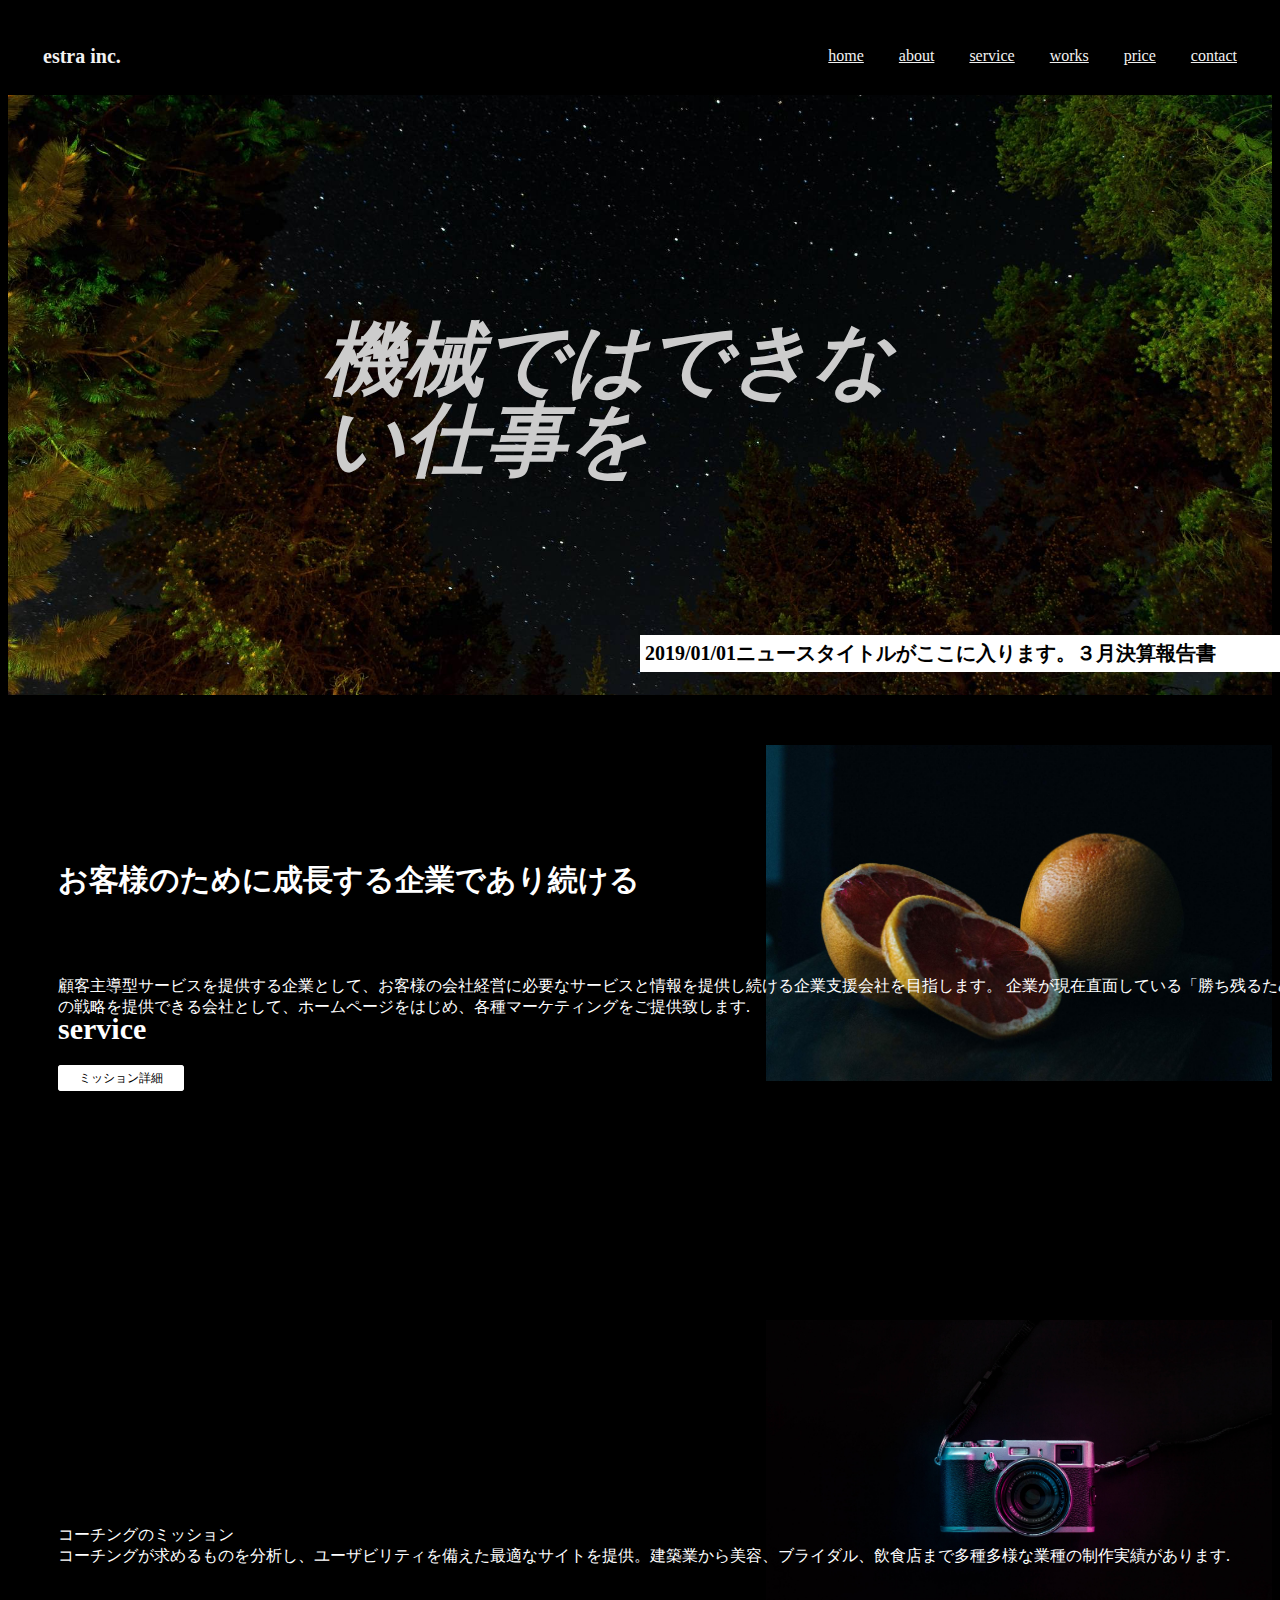
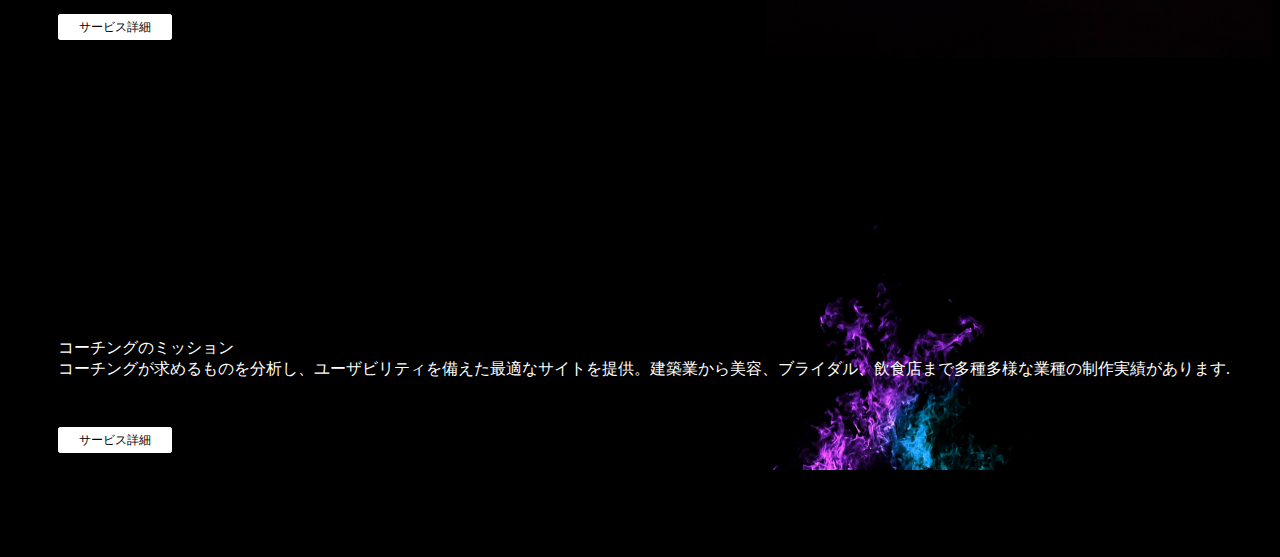
==== index.html @ c41da5fd "更新" ====
<!DOCTYPE html>
<html lang="ja">

<head>
  <meta charset="UTF-8" />
  <meta name="viewport" content="width=device-width, initial-scale=1.0" />
  <title>COACHTECH</title>
  <link rel="stylesheet" 
  href="style.css"/>
</head>

<body>
<header class="header">
  <div class="header-wrap">
    <h1 class="header-logo">estra inc.</h1>
    <nav class="header-nav">
      <ul>
        <li><a href="#">home</a></li>
        <li><a href="#">about</a></li>
        <li><a href="#">service</a></li>
        <li><a href="#">works</a></li>
        <li><a href="#">price</a></li>
        <li><a href="#">contact</a></li>
      </ul>
    </nav>
  </div>
</header>  
<main>
  <div id="eyecatch">
    <p>機械ではできない仕事を</p>
    <h2 class="title">2019/01/01ニュースタイトルがここに入ります。３月決算報告書</h2>
 </div>

    
<div class="お客様のために進化する成長企業であり続ける"> 

  <div class="お客様のために進化する成長企業であり続けるーwrap"></div>
  <div class="お客様のために成長する企業であり続ける-left">
    <img src="img/mission-img.jpg" alt="" />
  </div>
</div>
<div class="お客様のために成長する企業であり続ける-right">

  <h2 class="section-title">お客様のために成長する企業であり続ける</h2>

<p>顧客主導型サービスを提供する企業として、お客様の会社経営に必要なサービスと情報を提供し続ける企業支援会社を目指します。
          企業が現在直面している「勝ち残るため」の戦略を提供できる会社として、ホームページをはじめ、各種マーケティングをご提供致します.</p>

          <a class="link" href="飛ばしたいページのpath">ミッション詳細</a> 
        </div>

     </div>

<div class="basckground-gray">
  <div  id="WEB制作事業">
  <h2 class="section-title">service</h2>
  <div class="WEB制作事業-wrap">
    <div class="WEB">
      <img src="img/service2.jpg" alt="" />
    <h3>WEB制作事業</h3>
    <p>コーチングのミッション</p>
    <p> コーチングが求めるものを分析し、ユーザビリティを備えた最適なサイトを提供。建築業から美容、ブライダル、飲食店まで多種多様な業種の制作実績があります.</p> 
  </div>
<div>
  <a class="link" href="飛ばしたいページのpath">サービス詳細</a>
</div>
    
    <div class="WEB製作事業">
      <img src="img/service1.jpg" />
      <h3>WEB制作事業</h3>
      <p>コーチングのミッション</p>
      <P>コーチングが求めるものを分析し、ユーザビリティを備えた最適なサイトを提供。建築業から美容、ブライダル、飲食店まで多種多様な業種の制作実績があります.</P>
      <a class="link" href="飛ばしたいページのpath">サービス詳細</a>

    </div>
    

     
  
  

</main>
  <footer></footer>
</body>

</html>
---- style.css ----
.header {
  height: 70px;
  background: #000;
}

.header-wrap {
  display: flex;
  justify-content: space-between;
  align-items: center;
}

.header-logo {
  font-size: 20px;
  font-weight: bold;
  margin-left: 35px;
  color: #f2f2f2;
  line-height: 70px;
}

.header-nav ul {
  display: flex;
}

.header-nav li {
  margin-right: 35px;
  font-size: 16px;
}

.header-nav a {
  color: #f2f2f2;
}
#eyecatch {
  height: 600px;
  background: url(./img/eyecatch.jpg) no-repeat;
  background-size: cover;
  background-position: center;
  position: relative;
}

#eyecatch p {
  position: absolute;
  top: 50%;
  left: 50%;
  transform: translate(-50%, -50%);
  font-size: 80px;
  font-style: italic;
  font-weight: bold;
  color: #ccc;
  line-height: 1;
}
.title {
  font-size: 20px;
  padding: 5px;
  background: #fff;
  width: 50%;
  position: relative;
  top: 90%;
  left: 50%;
}

img {
  width: 40%;

  position: relative;
  left: 60%;
  top: 50px;
}
body {
  background-color: black;
}

.section-title {
  font-size: 30px;
  font-weight: bold;
  color: #fff;
  position: relative;
  left: 50px;
  bottom: 200px;
}
.wrap {
  display: flex;
  align-items: center;
  justify-content: space-around;
}
.right {
  position: relative;
  top: auto;
  left: auto;
}
p {
  position: relative;
  display: flexbox;
  left: 50px;
  color: #fff;
  margin: 0;
  bottom: 150px;
}
.link {
  padding: 5px 20px;
  position: relative;
  font-size: 12px;
  color: #000;
  background-color: #fff;
  text-decoration: none;
  border: 1px #fff solid;
  border-radius: 3px;
  transition: 0.4s ease;
  left: 50px;
  bottom: 100px;
}
.link:hover {
  color: #fff;
  background: #fff;
}
.background-gray {
  background-color: gray;
  position: relative;
  height: 100%;
  width: 100%;
}

#WEB製作事業.section-title {
  font-size: 30px;
  font-weight: bold;
  text-align: center;
  color: #fff;
  padding: 40px 0;
  margin: 0;
}

.business-wrap {
  text-align: center;
  display: flex;
  justify-content: space-between;
  align-items: center;
}

.business-cat {
  width: 28%;
  background-color: rgba(51, 51, 51, 0.5);
  padding: 20px 35px 30px;
  box-sizing: border-box;
  margin-bottom: 50px;
}

.business-cat h3 {
  font-size: 18px;
  font-weight: bold;
  margin-bottom: 10px;
  color: #fff;
}

.p {
  color: #fff;
}

.WEB制作事業 img {
  width: 100px;
  display: flex;
  justify-content: flex-end;
  height: auto;
  margin: 0 auto 10px;
}
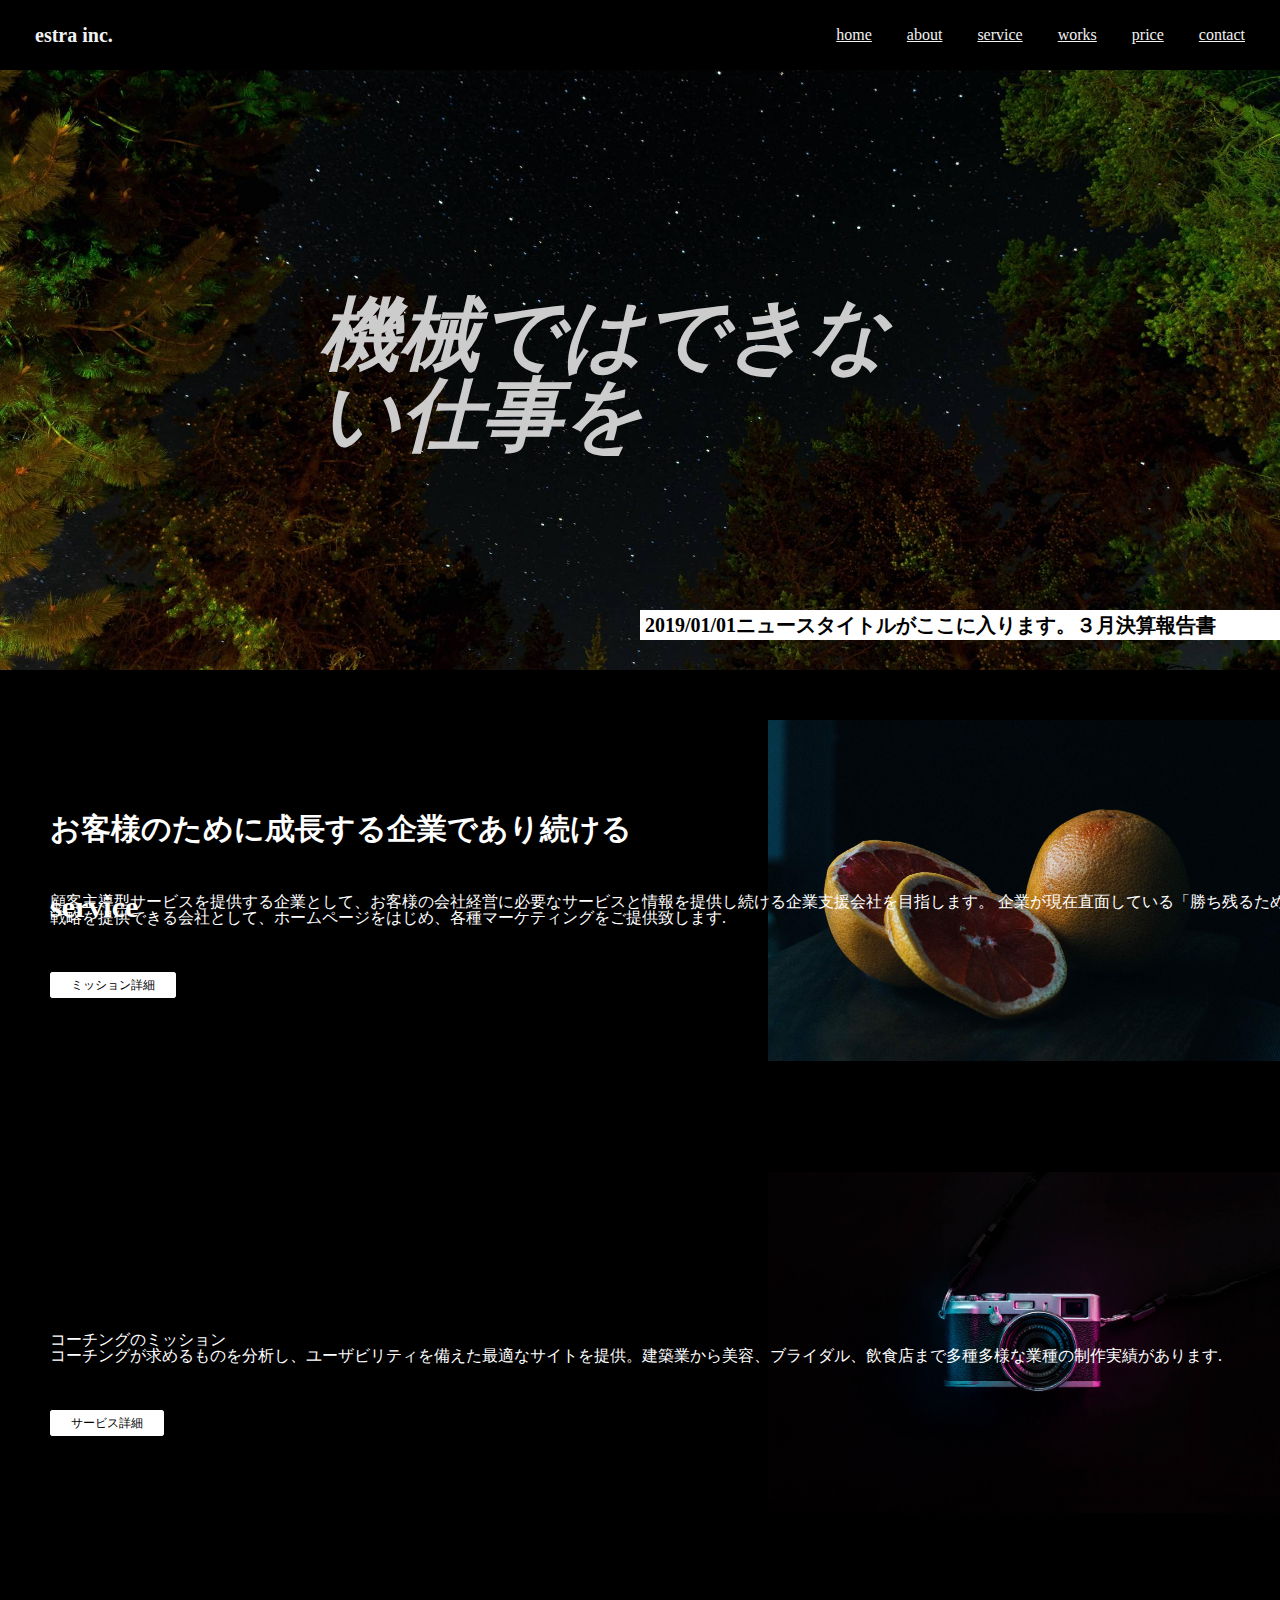
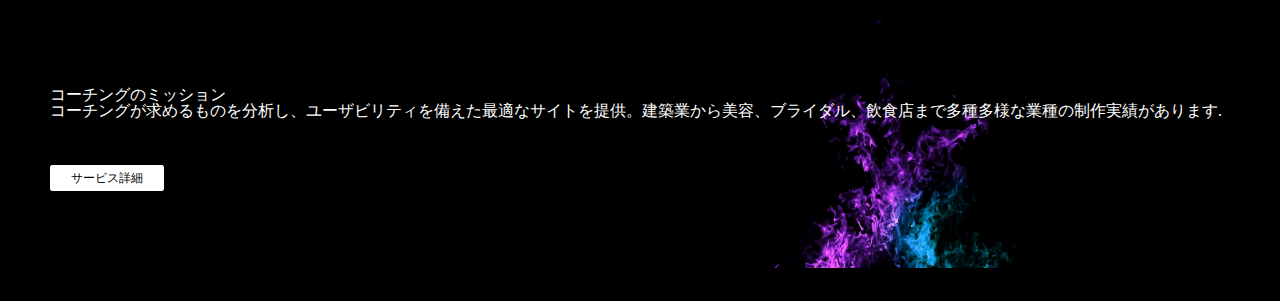
==== commit e8045ae4: "更新" ====
--- a/index.html
+++ b/index.html
@@ -74,6 +74,7 @@
       <a class="link" href="飛ばしたいページのpath">サービス詳細</a>
 
     </div>
+    kou
     
 
      
--- a/style.css
+++ b/style.css
@@ -1,3 +1,169 @@
+html,
+body,
+div,
+span,
+object,
+iframe,
+h1,
+h2,
+h3,
+h4,
+h5,
+h6,
+p,
+blockquote,
+pre,
+abbr,
+address,
+cite,
+code,
+del,
+dfn,
+em,
+img,
+ins,
+kbd,
+q,
+samp,
+small,
+strong,
+sub,
+sup,
+var,
+b,
+i,
+dl,
+dt,
+dd,
+ol,
+ul,
+li,
+fieldset,
+form,
+label,
+legend,
+table,
+caption,
+tbody,
+tfoot,
+thead,
+tr,
+th,
+td,
+article,
+aside,
+canvas,
+details,
+figcaption,
+figure,
+footer,
+header,
+hgroup,
+menu,
+nav,
+section,
+summary,
+time,
+mark,
+audio,
+video {
+  margin: 0;
+  padding: 0;
+  border: 0;
+  outline: 0;
+  font-size: 100%;
+  vertical-align: baseline;
+  background: transparent;
+}
+
+body {
+  line-height: 1;
+}
+
+article,
+aside,
+details,
+figcaption,
+figure,
+footer,
+header,
+hgroup,
+menu,
+nav,
+section {
+  display: block;
+}
+
+nav ul {
+  list-style: none;
+}
+
+blockquote,
+q {
+  quotes: none;
+}
+
+blockquote:before,
+blockquote:after,
+q:before,
+q:after {
+  content: "";
+  content: none;
+}
+
+a {
+  margin: 0;
+  padding: 0;
+  font-size: 100%;
+  vertical-align: baseline;
+  background: transparent;
+}
+
+/* change colours to suit your needs */
+ins {
+  background-color: #ff9;
+  color: #000;
+  text-decoration: none;
+}
+
+/* change colours to suit your needs */
+mark {
+  background-color: #ff9;
+  color: #000;
+  font-style: italic;
+  font-weight: bold;
+}
+
+del {
+  text-decoration: line-through;
+}
+
+abbr[title],
+dfn[title] {
+  border-bottom: 1px dotted;
+  cursor: help;
+}
+
+table {
+  border-collapse: collapse;
+  border-spacing: 0;
+}
+
+/* change border colour to suit your needs */
+hr {
+  display: block;
+  height: 1px;
+  border: 0;
+  border-top: 1px solid #cccccc;
+  margin: 1em 0;
+  padding: 0;
+}
+
+input,
+select {
+  vertical-align: middle;
+}
+
 .header {
   height: 70px;
   background: #000;
@@ -112,9 +278,8 @@
   color: #fff;
   background: #fff;
 }
-.background-gray {
+.background- {
   background-color: gray;
-  position: relative;
   height: 100%;
   width: 100%;
 }
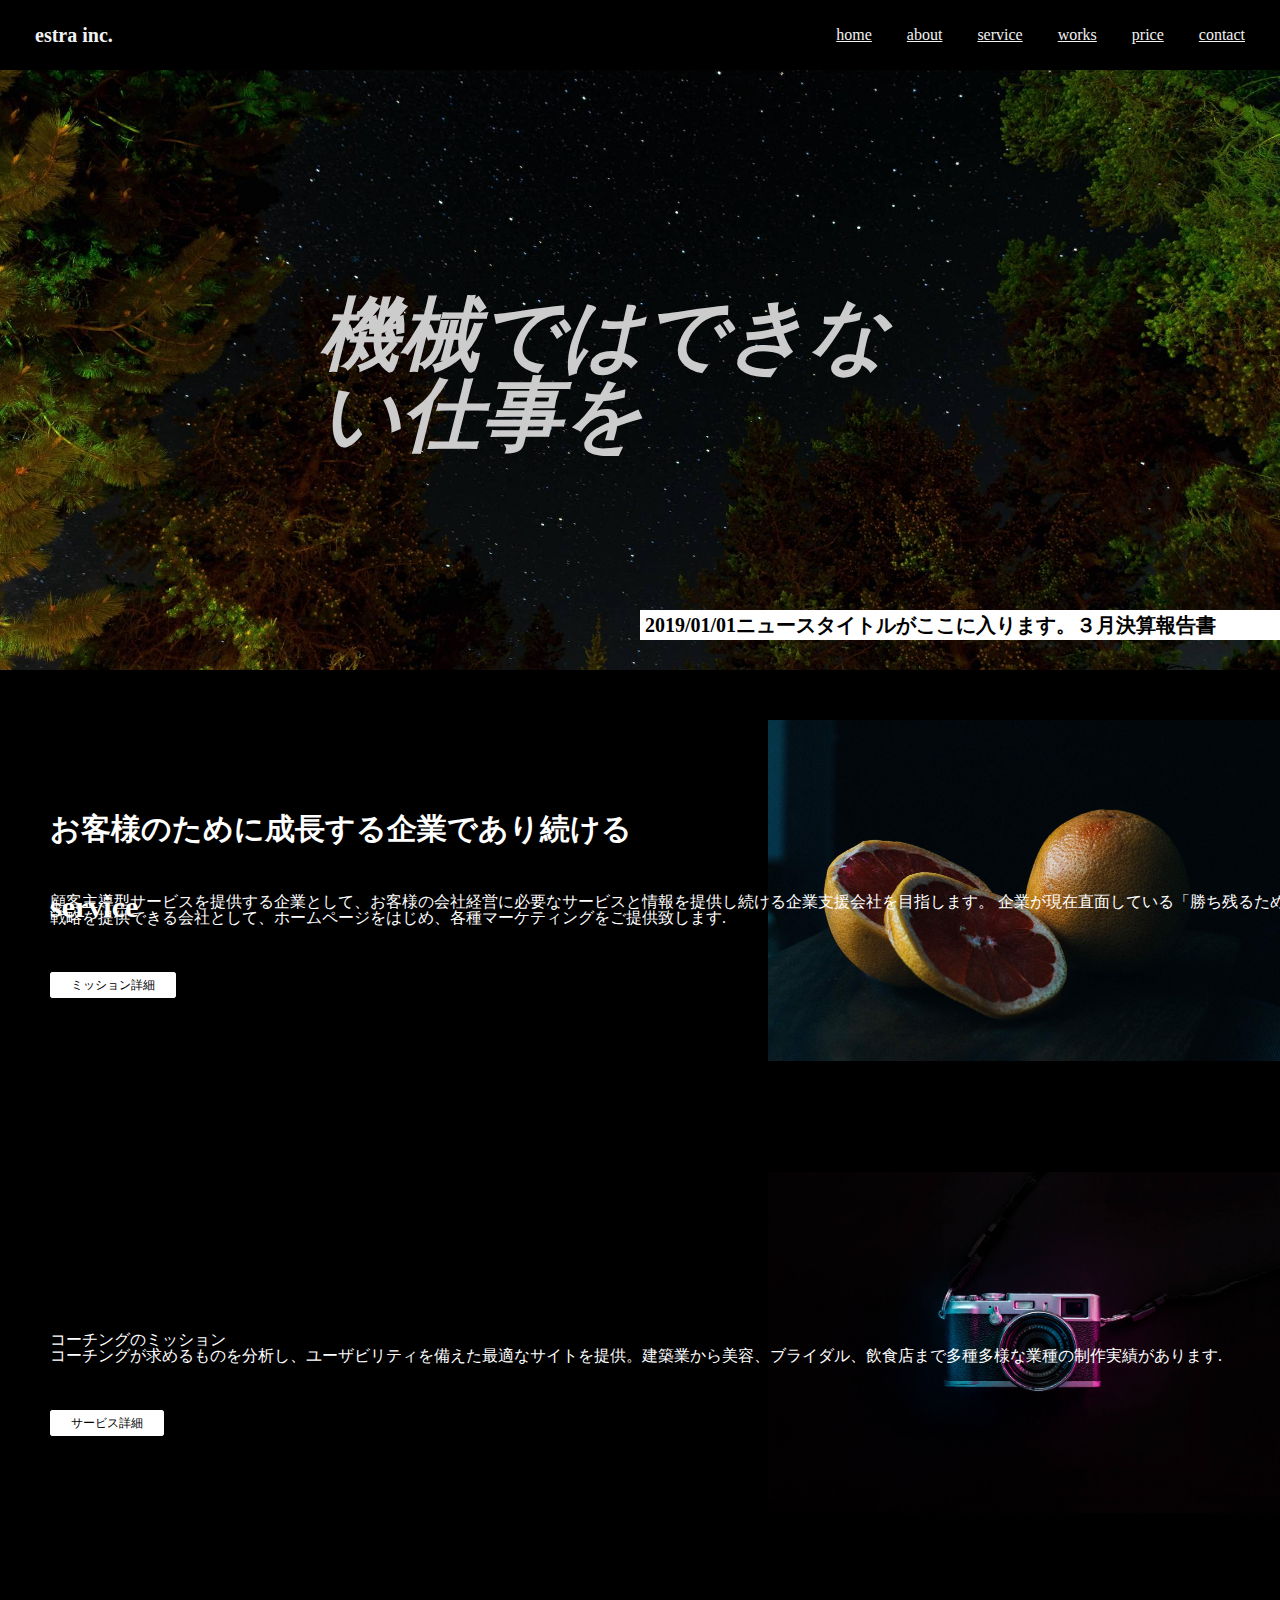
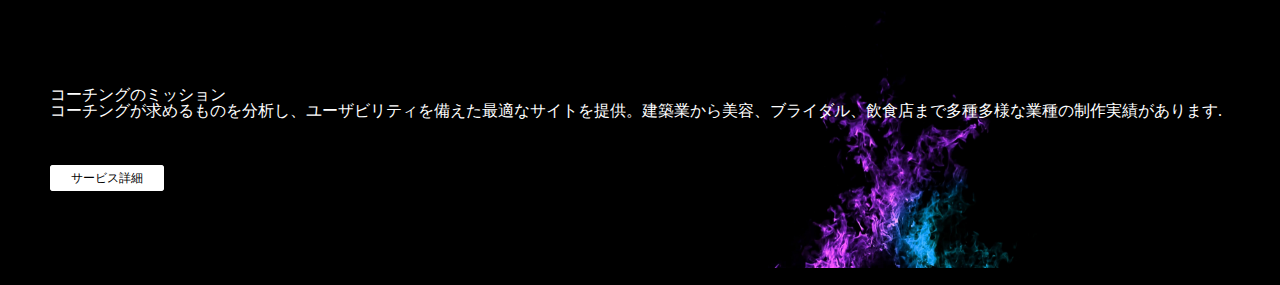
==== commit e1cb4e0b: "更新" ====
--- a/index.html
+++ b/index.html
@@ -39,7 +39,7 @@
   <div class="お客様のために成長する企業であり続ける-left">
     <img src="img/mission-img.jpg" alt="" />
   </div>
-</div>
+
 <div class="お客様のために成長する企業であり続ける-right">
 
   <h2 class="section-title">お客様のために成長する企業であり続ける</h2>
@@ -50,7 +50,7 @@
           <a class="link" href="飛ばしたいページのpath">ミッション詳細</a> 
         </div>
 
-     </div>
+     
 
 <div class="basckground-gray">
   <div  id="WEB制作事業">
@@ -65,7 +65,7 @@
 <div>
   <a class="link" href="飛ばしたいページのpath">サービス詳細</a>
 </div>
-    
+</div>
     <div class="WEB製作事業">
       <img src="img/service1.jpg" />
       <h3>WEB制作事業</h3>
@@ -74,7 +74,6 @@
       <a class="link" href="飛ばしたいページのpath">サービス詳細</a>
 
     </div>
-    kou
     
 
      
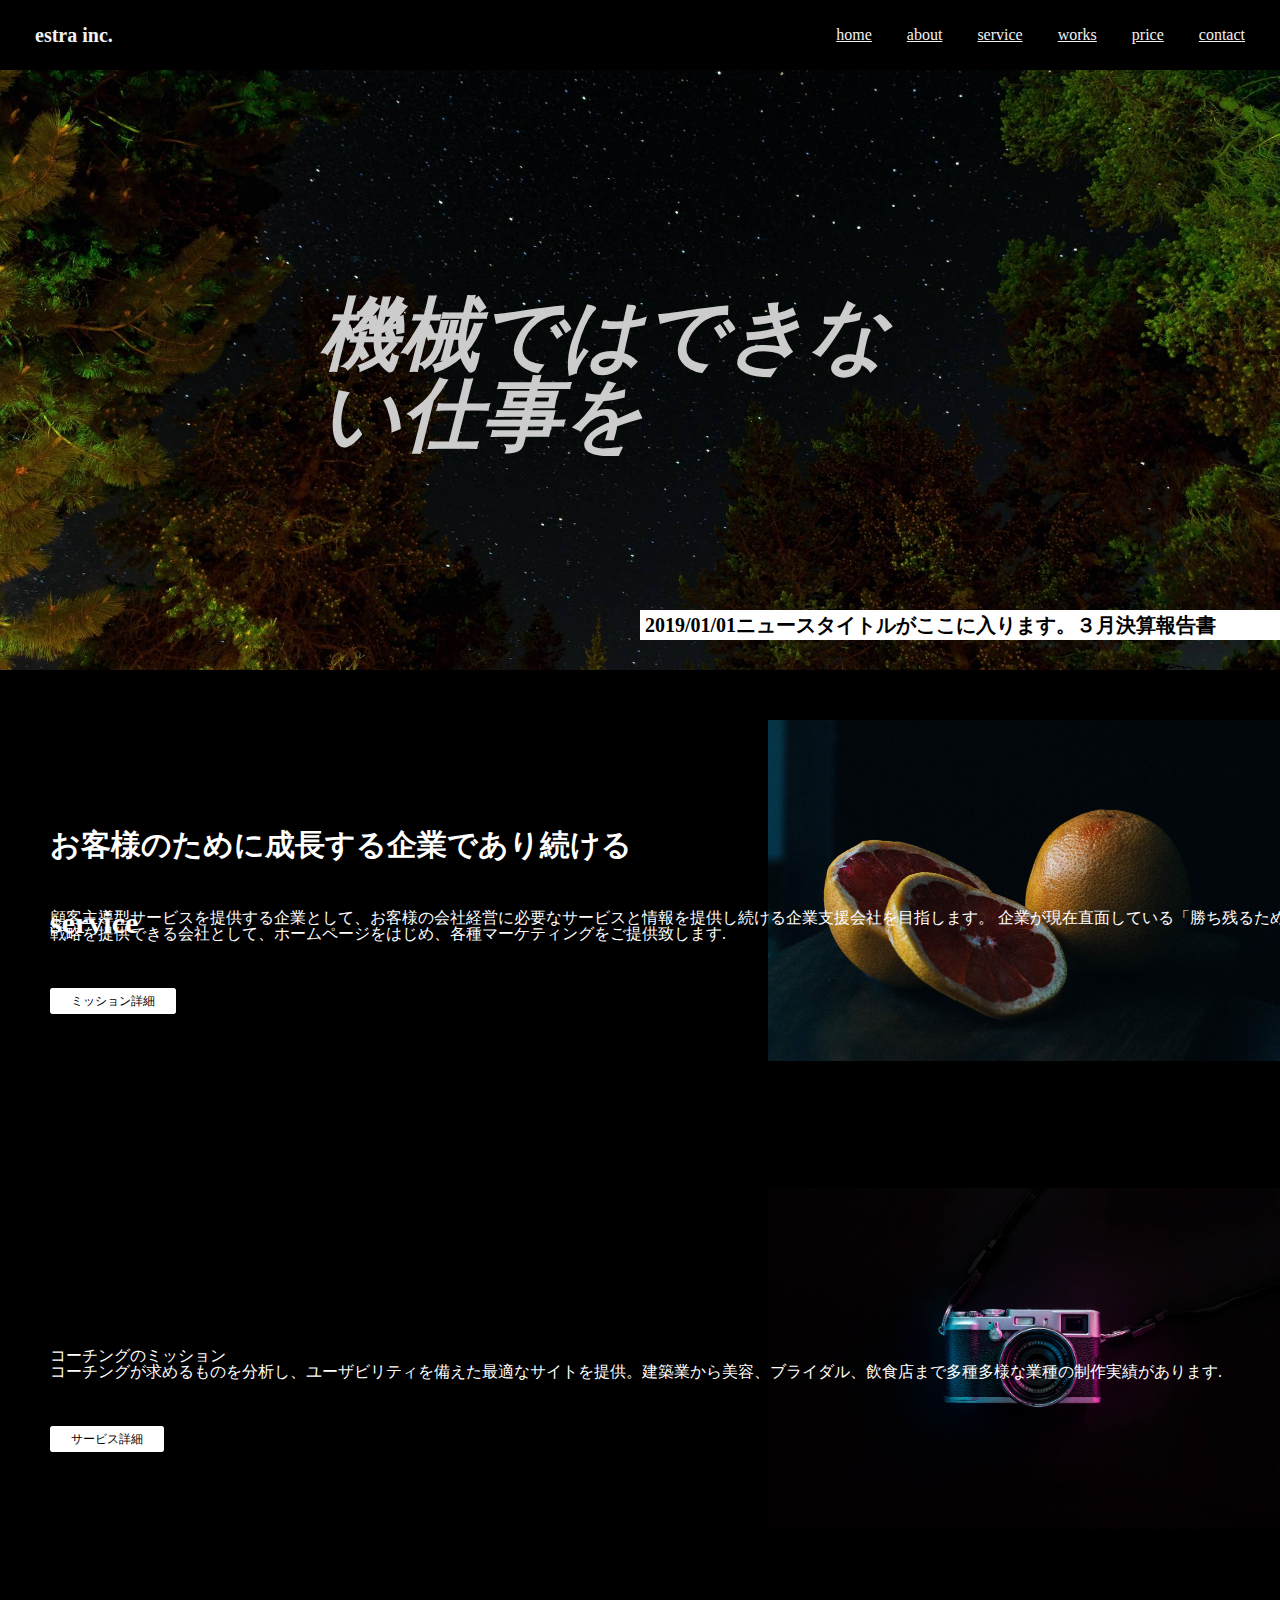
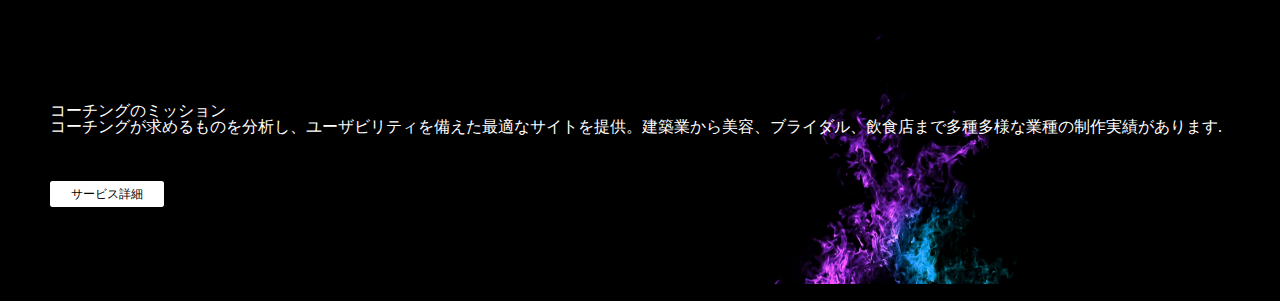
==== commit 180ca7bc: "更新" ====
--- a/index.html
+++ b/index.html
@@ -1,87 +1,83 @@
-
 <!DOCTYPE html>
 <html lang="ja">
+  <head>
+    <meta charset="UTF-8" />
+    <meta name="viewport" content="width=device-width, initial-scale=1.0" />
+    <title>COACHTECH</title>
+    <link rel="stylesheet" href="style.css" />
+  </head>
 
-<head>
-  <meta charset="UTF-8" />
-  <meta name="viewport" content="width=device-width, initial-scale=1.0" />
-  <title>COACHTECH</title>
-  <link rel="stylesheet" 
-  href="style.css"/>
-</head>
+  <body>
+    <header class="header">
+      <div class="header-wrap">
+        <h1 class="header-logo">estra inc.</h1>
+        <nav class="header-nav">
+          <ul>
+            <li><a href="#">home</a></li>
+            <li><a href="#">about</a></li>
+            <li><a href="#">service</a></li>
+            <li><a href="#">works</a></li>
+            <li><a href="#">price</a></li>
+            <li><a href="#">contact</a></li>
+          </ul>
+        </nav>
+      </div>
+    </header>
+    <main>
+      <div id="eyecatch">
+        <p>機械ではできない仕事を</p>
+        <h2 class="title">
+          2019/01/01ニュースタイトルがここに入ります。３月決算報告書
+        </h2>
+      </div>
 
-<body>
-<header class="header">
-  <div class="header-wrap">
-    <h1 class="header-logo">estra inc.</h1>
-    <nav class="header-nav">
-      <ul>
-        <li><a href="#">home</a></li>
-        <li><a href="#">about</a></li>
-        <li><a href="#">service</a></li>
-        <li><a href="#">works</a></li>
-        <li><a href="#">price</a></li>
-        <li><a href="#">contact</a></li>
-      </ul>
-    </nav>
-  </div>
-</header>  
-<main>
-  <div id="eyecatch">
-    <p>機械ではできない仕事を</p>
-    <h2 class="title">2019/01/01ニュースタイトルがここに入ります。３月決算報告書</h2>
- </div>
+      <div class="お客様のために進化する成長企業であり続ける">
+        <div class="お客様のために進化する成長企業であり続けるーwrap"></div>
+        <div class="お客様のために成長する企業であり続ける-left">
+          <img src="img/mission-img.jpg" alt="" />
+        </div>
+        re
 
-    
-<div class="お客様のために進化する成長企業であり続ける"> 
+        <div class="お客様のために成長する企業であり続ける-right">
+          <h2 class="section-title">お客様のために成長する企業であり続ける</h2>
 
-  <div class="お客様のために進化する成長企業であり続けるーwrap"></div>
-  <div class="お客様のために成長する企業であり続ける-left">
-    <img src="img/mission-img.jpg" alt="" />
-  </div>
+          <p>
+            顧客主導型サービスを提供する企業として、お客様の会社経営に必要なサービスと情報を提供し続ける企業支援会社を目指します。
+            企業が現在直面している「勝ち残るため」の戦略を提供できる会社として、ホームページをはじめ、各種マーケティングをご提供致します.
+          </p>
 
-<div class="お客様のために成長する企業であり続ける-right">
-
-  <h2 class="section-title">お客様のために成長する企業であり続ける</h2>
-
-<p>顧客主導型サービスを提供する企業として、お客様の会社経営に必要なサービスと情報を提供し続ける企業支援会社を目指します。
-          企業が現在直面している「勝ち残るため」の戦略を提供できる会社として、ホームページをはじめ、各種マーケティングをご提供致します.</p>
-
-          <a class="link" href="飛ばしたいページのpath">ミッション詳細</a> 
+          <a class="link" href="飛ばしたいページのpath">ミッション詳細</a>
         </div>
 
-     
+        <div class="basckground-gray"></div>
+        <div id="WEB制作事業">
+          <h2 class="section-title">service</h2>
+          <div class="WEB制作事業-wrap">
+            <div class="WEB">
+              <img src="img/service2.jpg" alt="" />
+              <h3>WEB制作事業</h3>
+              <p>コーチングのミッション</p>
+              <p>
+                コーチングが求めるものを分析し、ユーザビリティを備えた最適なサイトを提供。建築業から美容、ブライダル、飲食店まで多種多様な業種の制作実績があります.
+              </p>
+            </div>
+            <div>
+              <a class="link" href="飛ばしたいページのpath">サービス詳細</a>
+            </div>
+          </div>
+          <div class="WEB製作事業">
+            <img src="img/service1.jpg" alt="" />
+            <h3>WEB制作事業</h3>
+            <p>コーチングのミッション</p>
+            <p>
+              コーチングが求めるものを分析し、ユーザビリティを備えた最適なサイトを提供。建築業から美容、ブライダル、飲食店まで多種多様な業種の制作実績があります.
+            </p>
+            <a class="link" href="飛ばしたいページのpath">サービス詳細</a>
+          </div>
 
-<div class="basckground-gray">
-  <div  id="WEB制作事業">
-  <h2 class="section-title">service</h2>
-  <div class="WEB制作事業-wrap">
-    <div class="WEB">
-      <img src="img/service2.jpg" alt="" />
-    <h3>WEB制作事業</h3>
-    <p>コーチングのミッション</p>
-    <p> コーチングが求めるものを分析し、ユーザビリティを備えた最適なサイトを提供。建築業から美容、ブライダル、飲食店まで多種多様な業種の制作実績があります.</p> 
-  </div>
-<div>
-  <a class="link" href="飛ばしたいページのpath">サービス詳細</a>
-</div>
-</div>
-    <div class="WEB製作事業">
-      <img src="img/service1.jpg" />
-      <h3>WEB制作事業</h3>
-      <p>コーチングのミッション</p>
-      <P>コーチングが求めるものを分析し、ユーザビリティを備えた最適なサイトを提供。建築業から美容、ブライダル、飲食店まで多種多様な業種の制作実績があります.</P>
-      <a class="link" href="飛ばしたいページのpath">サービス詳細</a>
-
-    </div>
-    
-
-     
-  
-  
-
-</main>
-  <footer></footer>
-</body>
-
-</html>+          <footer></footer>
+        </div>
+      </div>
+    </main>
+  </body>
+</html>
--- a/style.css
+++ b/style.css
@@ -255,7 +255,6 @@
 }
 p {
   position: relative;
-  display: flexbox;
   left: 50px;
   color: #fff;
   margin: 0;
@@ -279,9 +278,8 @@
   background: #fff;
 }
 .background- {
+  color: #000000;
   background-color: gray;
-  height: 100%;
-  width: 100%;
 }
 
 #WEB製作事業.section-title {
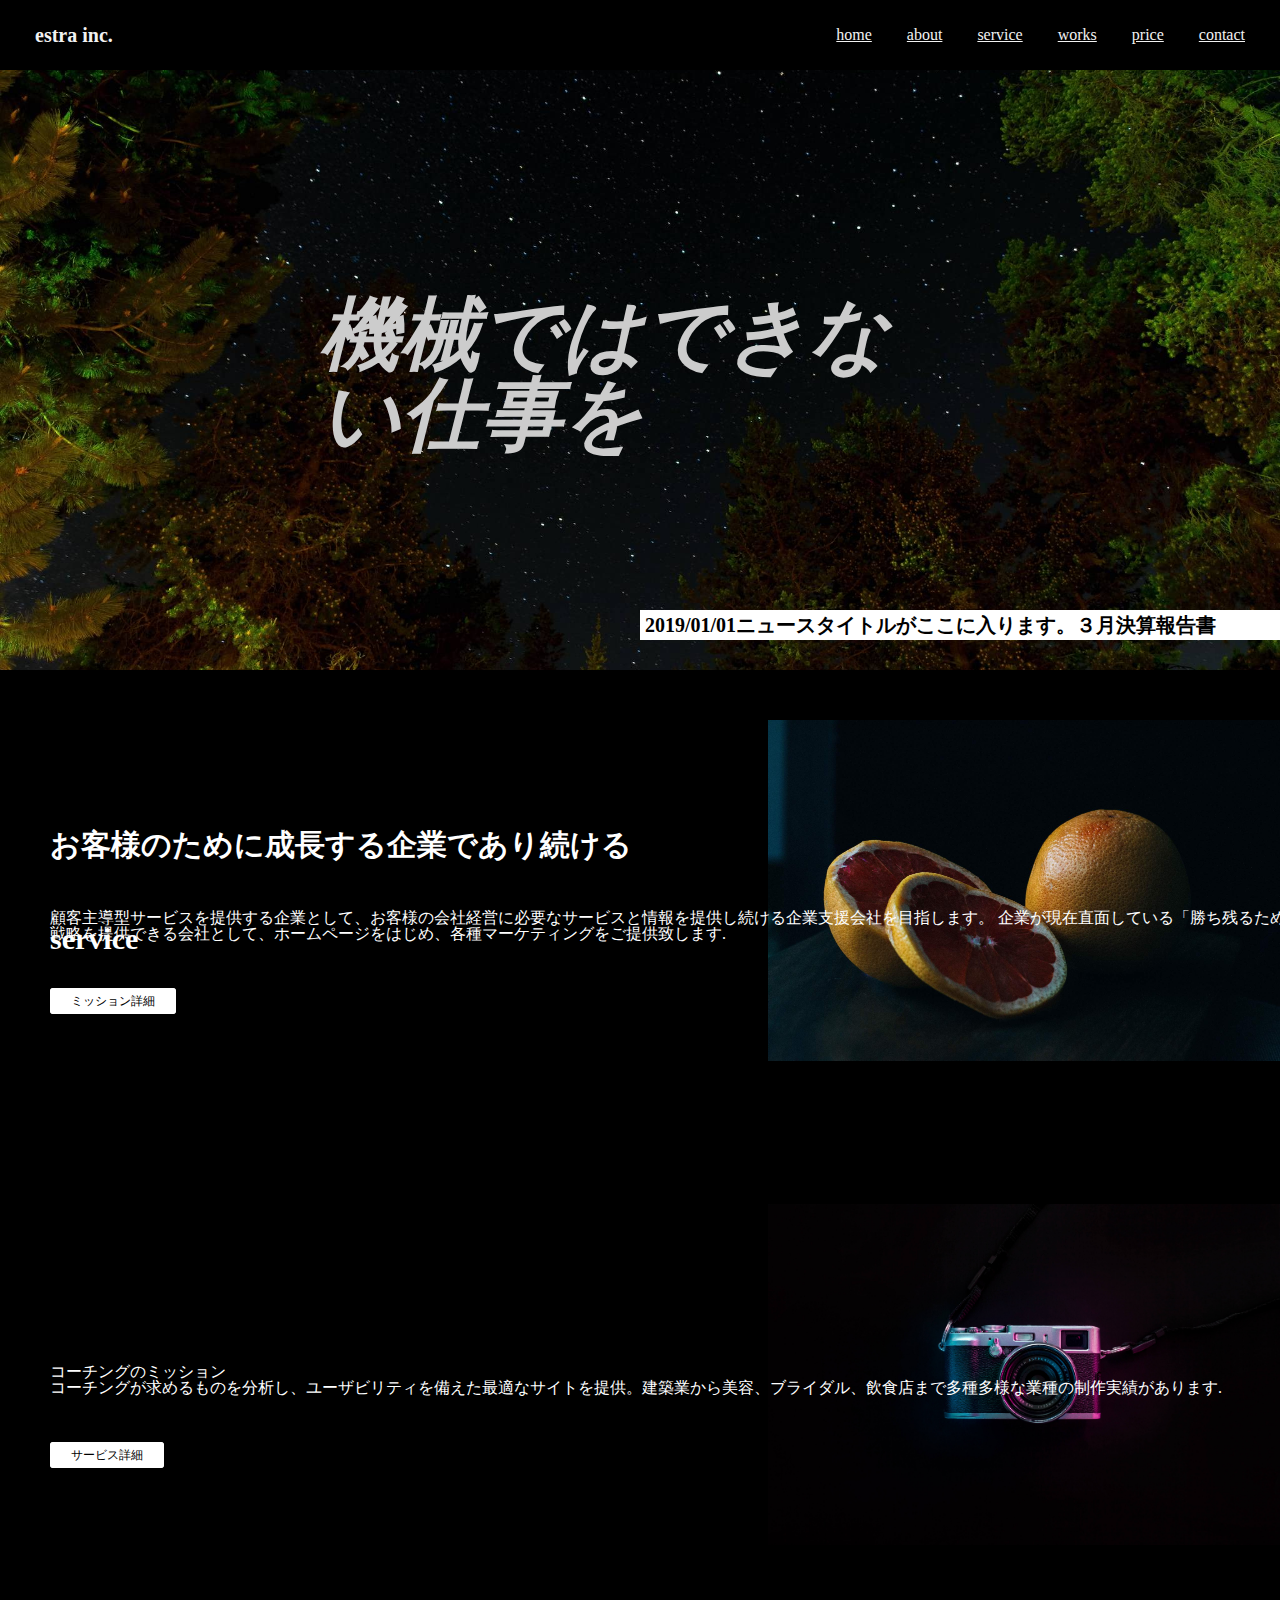
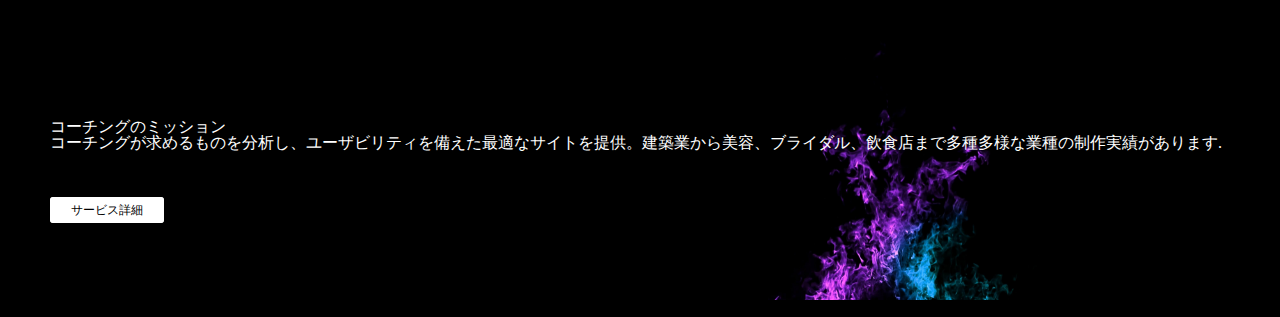
==== commit 8263b882: "更新" ====
--- a/index.html
+++ b/index.html
@@ -50,33 +50,33 @@
         </div>
 
         <div class="basckground-gray"></div>
-        <div id="WEB制作事業">
-          <h2 class="section-title">service</h2>
-          <div class="WEB制作事業-wrap">
-            <div class="WEB">
-              <img src="img/service2.jpg" alt="" />
-              <h3>WEB制作事業</h3>
-              <p>コーチングのミッション</p>
-              <p>
-                コーチングが求めるものを分析し、ユーザビリティを備えた最適なサイトを提供。建築業から美容、ブライダル、飲食店まで多種多様な業種の制作実績があります.
-              </p>
-            </div>
-            <div>
-              <a class="link" href="飛ばしたいページのpath">サービス詳細</a>
-            </div>
-          </div>
-          <div class="WEB製作事業">
-            <img src="img/service1.jpg" alt="" />
+        <div id="WEB制作事業background-color">#808080</div>
+
+        <h2 class="section-title">service</h2>
+        <div class="WEB制作事業-wrap">
+          <div class="WEB">
+            <img src="img/service2.jpg" alt="" />
             <h3>WEB制作事業</h3>
             <p>コーチングのミッション</p>
             <p>
               コーチングが求めるものを分析し、ユーザビリティを備えた最適なサイトを提供。建築業から美容、ブライダル、飲食店まで多種多様な業種の制作実績があります.
             </p>
+          </div>
+          <div>
             <a class="link" href="飛ばしたいページのpath">サービス詳細</a>
           </div>
+        </div>
+        <div class="WEB製作事業">
+          <img src="img/service1.jpg" alt="" />
+          <h3>WEB制作事業</h3>
+          <p>コーチングのミッション</p>
+          <p>
+            コーチングが求めるものを分析し、ユーザビリティを備えた最適なサイトを提供。建築業から美容、ブライダル、飲食店まで多種多様な業種の制作実績があります.
+          </p>
+          <a class="link" href="飛ばしたいページのpath">サービス詳細</a>
+        </div>
 
-          <footer></footer>
-        </div>
+        <footer></footer>
       </div>
     </main>
   </body>
--- a/style.css
+++ b/style.css
@@ -277,8 +277,7 @@
   color: #fff;
   background: #fff;
 }
-.background- {
-  color: #000000;
+#WEB製作事業 {
   background-color: gray;
 }
 
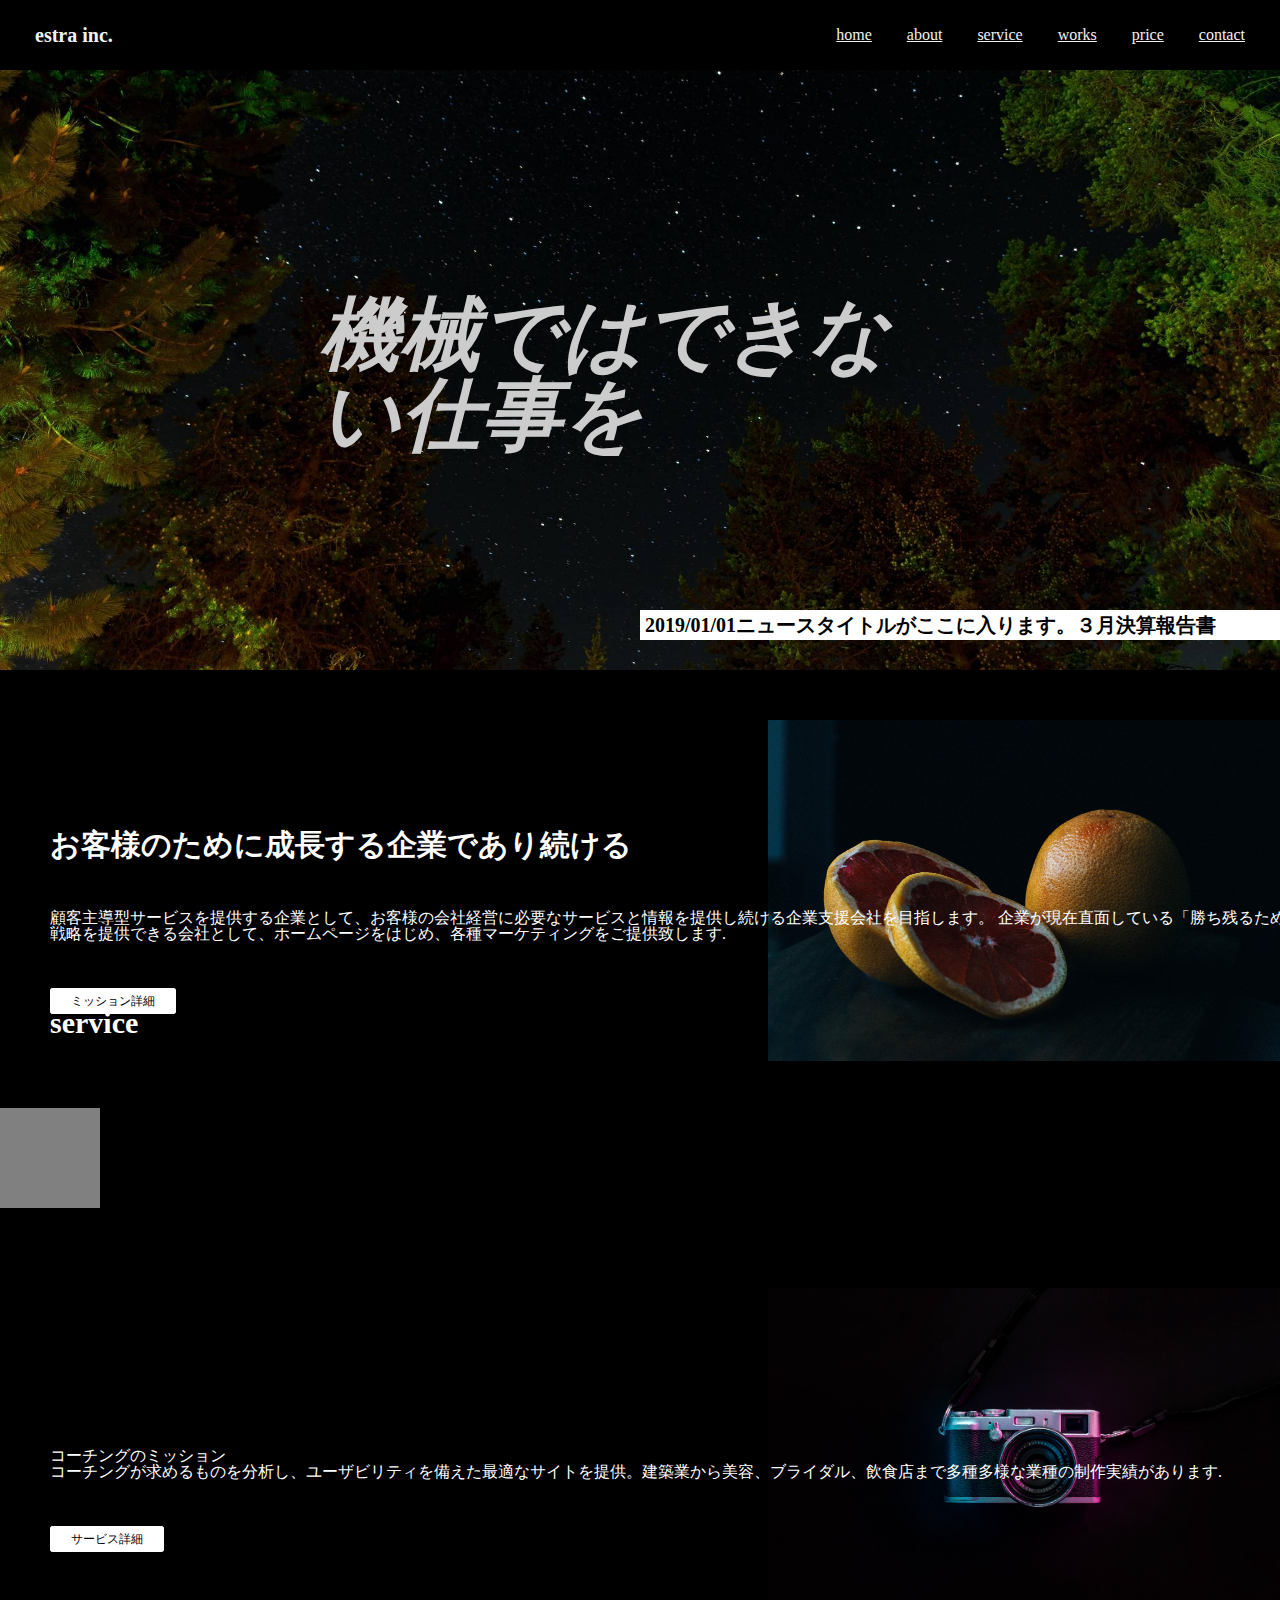
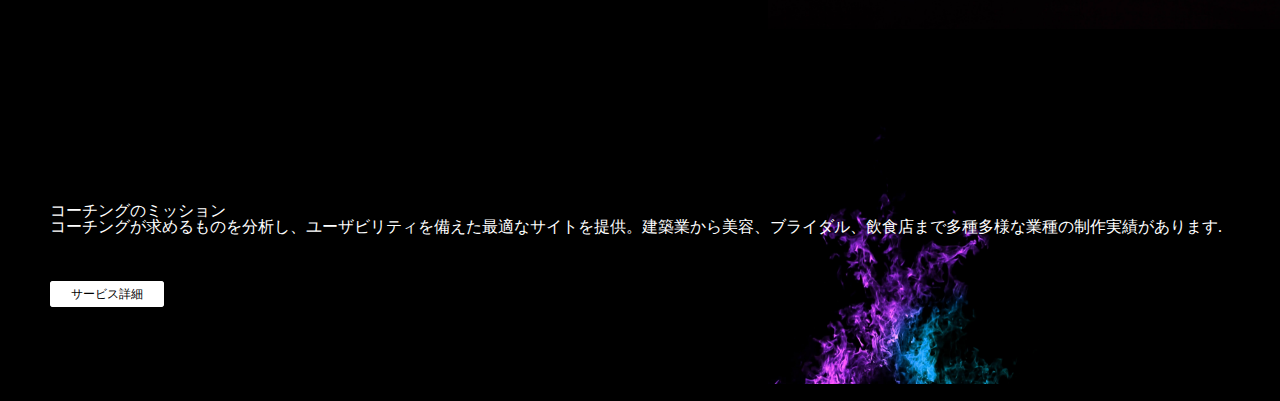
==== commit 429d3349: "更新" ====
--- a/index.html
+++ b/index.html
@@ -47,36 +47,36 @@
           </p>
 
           <a class="link" href="飛ばしたいページのpath">ミッション詳細</a>
-        </div>
 
-        <div class="basckground-gray"></div>
-        <div id="WEB制作事業background-color">#808080</div>
+          <div class="basckground-gray"></div>
+          <div id="WEB制作事業"></div>
 
-        <h2 class="section-title">service</h2>
-        <div class="WEB制作事業-wrap">
-          <div class="WEB">
-            <img src="img/service2.jpg" alt="" />
+          <h2 class="section-title">service</h2>
+          <div class="WEB制作事業-wrap">
+            <div class="WEB">
+              <img src="img/service2.jpg" alt="" />
+              <h3>WEB制作事業</h3>
+              <p>コーチングのミッション</p>
+              <p>
+                コーチングが求めるものを分析し、ユーザビリティを備えた最適なサイトを提供。建築業から美容、ブライダル、飲食店まで多種多様な業種の制作実績があります.
+              </p>
+            </div>
+            <div>
+              <a class="link" href="飛ばしたいページのpath">サービス詳細</a>
+            </div>
+          </div>
+          <div class="WEB製作事業">
+            <img src="img/service1.jpg" alt="" />
             <h3>WEB制作事業</h3>
             <p>コーチングのミッション</p>
             <p>
               コーチングが求めるものを分析し、ユーザビリティを備えた最適なサイトを提供。建築業から美容、ブライダル、飲食店まで多種多様な業種の制作実績があります.
             </p>
-          </div>
-          <div>
             <a class="link" href="飛ばしたいページのpath">サービス詳細</a>
           </div>
+
+          <footer></footer>
         </div>
-        <div class="WEB製作事業">
-          <img src="img/service1.jpg" alt="" />
-          <h3>WEB制作事業</h3>
-          <p>コーチングのミッション</p>
-          <p>
-            コーチングが求めるものを分析し、ユーザビリティを備えた最適なサイトを提供。建築業から美容、ブライダル、飲食店まで多種多様な業種の制作実績があります.
-          </p>
-          <a class="link" href="飛ばしたいページのpath">サービス詳細</a>
-        </div>
-
-        <footer></footer>
       </div>
     </main>
   </body>
--- a/style.css
+++ b/style.css
@@ -234,6 +234,11 @@
 body {
   background-color: black;
 }
+#WEB制作事業 {
+  background-color: #808080;
+  width: 100px;
+  height: 100px;
+}
 
 .section-title {
   font-size: 30px;
@@ -277,9 +282,6 @@
   color: #fff;
   background: #fff;
 }
-#WEB製作事業 {
-  background-color: gray;
-}
 
 #WEB製作事業.section-title {
   font-size: 30px;
